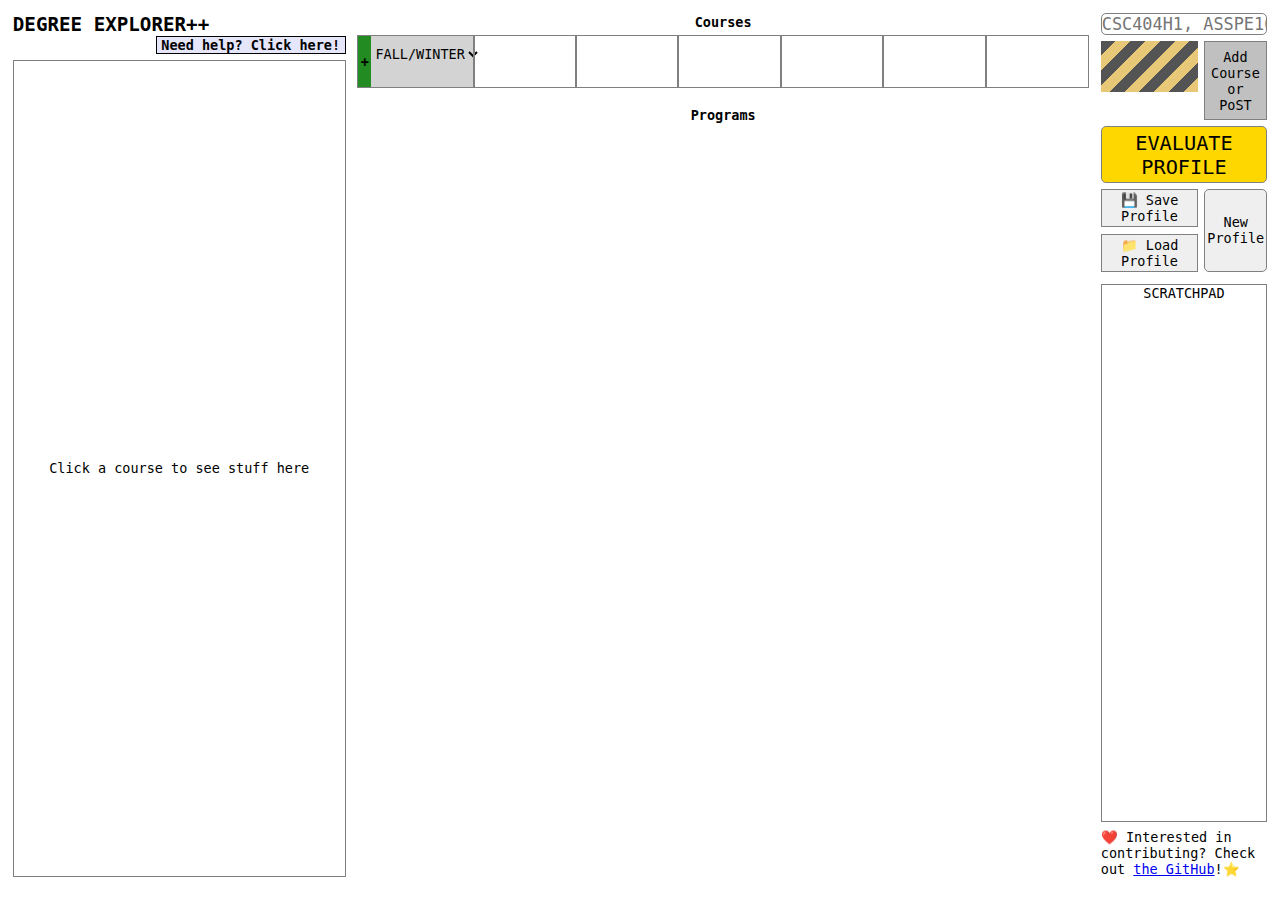
==== index.html @ 31959b98 "Improved help collapsible header styling" ====
<!DOCTYPE html>
<html>
    <head>
        <script type="module" src="src/main.js"></script>
        <style>
            *, *:before, *:after {
                font-size: 1.5vh;
                margin: 0;
                padding: 0;
                border: 0;
                box-sizing: border-box;
                font-family: monospace;
                scrollbar-width: none;
            }
            /* Disable all scrollbars */
            *::-webkit-scrollbar {
                display: none;
            }
            /* Toggle collapsible body */
            #help-checkbox:checked ~ div {
                display: none;
            }
            /* Toggle collapsible header color */
            #help-checkbox:checked ~ label {
                background-color: lavender;
            }
            #help-checkbox ~ label {
                background-color: salmon;
            }
            /* Toggle collapsible header text */
            #help-checkbox:checked ~ label::after {
                content: "Need help? Click here!";
            }
            #help-checkbox ~ label::after {
                content: "Close Help";
            }
        </style>
        <meta charset="UTF-8">
        <title>
            Degree Explorer++
        </title>
    </head>
    
    <body style="padding: 1vw;">
        <div style="height: 96vh; display: flex; flex: 1;">
            <div style="width: 26vw; display: flex; flex-direction: column;">
                <!-- Title -->
                <div>
                    <p style="font-size: 1.5vw; font-weight: bolder;">DEGREE EXPLORER++</p>
                    <input type="checkbox" id="help-checkbox" checked="checked" style="display: none;">
                    <!-- This label is empty because depending on the state of the checkbox, it's content will by dynamically filled with ::after -->
                    <label for="help-checkbox" style="border: 1px solid black; height: 2vh; padding: 0 0.5vh; font-weight: bold; float: right;"></label>
                    <div style="border: 1px solid black; margin: 1vh 0 0 0; padding: 1.5vh 0.5vh 0.5vh 0.5vh;">
                        Lorem ipsum dolor sit amet, consectetur adipiscing elit. Ut nibh est, sollicitudin ut sem ut, consequat pellentesque est. Proin tristique, massa eu vestibulum placerat, sapien felis vehicula purus, sed rutrum metus orci eu metus. Nunc leo nisl, tincidunt in porttitor sit amet, vulputate in turpis. Maecenas ex turpis, gravida ut placerat ut, pulvinar vel risus. Suspendisse dapibus condimentum mi at ullamcorper. Ut consequat nibh sit amet nisl ullamcorper malesuada. Aenean ultrices sit amet massa non suscipit. Nunc porttitor ultrices est, nec efficitur nulla dignissim a. Aliquam erat ipsum, tempor at urna eget, lobortis hendrerit elit. Pellentesque eget scelerisque felis. Integer ac magna id sem imperdiet porta. Interdum et malesuada fames ac ante ipsum primis in faucibus. Ut interdum posuere sagittis. Vivamus quis leo non libero mattis venenatis ut nec diam.
                    </div>
                    
                </div>
                <!-- Spacer -->
                <div style="height: 0.5vw;"></div>
                <!-- Course Info Panel -->
                <!-- If you're wondering why this div and the first one don't need a padding-top: 1px to bring them in line with the table, it's because these elements use a standard border. Due to us using the border-box model on everything, the border is counted as part of the element's height and width. However, the outline on the timetable is explicitly always outside the table, regardless of box-sizing. Hence, the table's 'top' is actually 1px below these divs, but the outline makes it look like it's level with them. -->
                <div is="depp-course-info-panel"></div>
            </div>
            <!-- Spacer -->
            <div style="width: 0.5vw;"></div>
            <!-- Course and Program Schedules -->
            <!-- Why the padding of 1px on the top and bottom? This is because overflow-y adds a strange white border of some sort to the top, bottom, and sides, even though the scrollbars themselves are not visible ¯\_(ツ)_/¯ -->
            <div style="overflow-y: scroll; width: 58vw; padding: 1px 0.5vw;">
                <!-- Course Schedule -->
                <h2 style="text-align: center;">Courses</h2>
                <!-- Spacer -->
                <div style="height: 0.5vw;"></div>
                <!-- Course Schedule -->
                <table is="depp-course-schedule"></table>
                <!-- Spacer -->
                <div style="height: 1.5vw;"></div>
                <!-- Program Schedule -->
                <h2 style="text-align: center;">Programs</h2>
                <div style="height: 0.5vw;"></div>
                <div is="depp-program-schedule"></div>
            </div>
            <!-- Spacer -->
            <div style="width: 0.5vw;"></div>
            <!-- Toolbar -->
            <div style="width: 13vw; display: flex; flex-direction: column;">
                <!-- Panel with course/program search stuff -->
                <div is="depp-profile-controls"></div>
                <!-- Spacer -->
                <div style="height: 0.5vw;"></div>
                <!-- Panel with Save and Load stuff -->
                <div is="depp-profile-serializer"></div>
                <!-- Spacer -->
                <div style="height: 0.5vw;"></div>
                <!-- Scratchpad -->
                <div is="depp-course-scratchpad"></div>
                <!-- Spacer -->
                <div style="height: 0.5vw;"></div>
                <!-- GitHub link -->
                <p>❤️ Interested in contributing? Check out <a href="https://github.com/vedangnaik/degreeexplorerplusplus">the GitHub</a>!⭐</p>
            </div>
        </div>        
    </body>
</html>
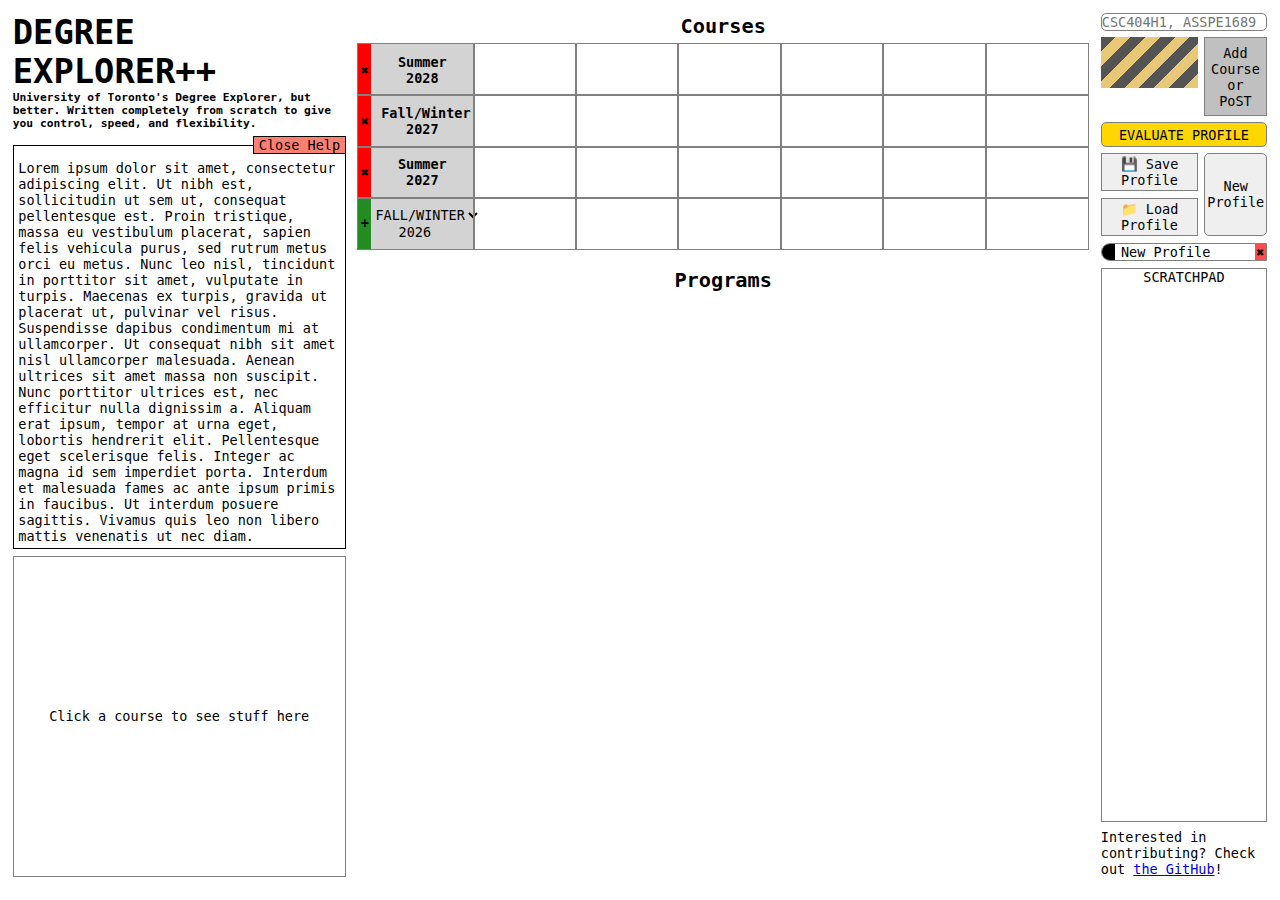
==== commit e0af41ba: "Added back proper relative sizes for header elements" ====
--- a/index.html
+++ b/index.html
@@ -16,6 +16,13 @@
             *::-webkit-scrollbar {
                 display: none;
             }
+            /* Change the header font-weights to be relative to the base font-size of 1.5vh. According to https://www.w3schools.com/cssref/css_default_values.asp, h4 has the global font-size, while the others are relative to it.*/
+            h1 { font-size: 3vh; }
+            h2 { font-size: 2.25vh; }
+            h3 { font-size: 1.75vh; }
+            h4 { font-size: 1.5vh; }
+            h5 { font-size: 1.25vh; }
+            h6 { font-size: 1vh; }
             /* Toggle collapsible body */
             #help-checkbox:checked ~ div {
                 display: none;
@@ -46,10 +53,12 @@
             <div style="width: 26vw; display: flex; flex-direction: column;">
                 <!-- Title -->
                 <div>
-                    <p style="font-size: 1.5vw; font-weight: bolder;">DEGREE EXPLORER++</p>
-                    <input type="checkbox" id="help-checkbox" checked="checked" style="display: none;">
+                    <h1 style="font-size: 3.75vh;">DEGREE EXPLORER++</h1>
+                    <h5>University of Toronto's Degree Explorer, but better. Written completely from scratch to give you control, speed, and flexibility.</h5>
+                    <div style="height: 0.5vw;"></div>
+                    <input type="checkbox" id="help-checkbox" style="display: none;">
                     <!-- This label is empty because depending on the state of the checkbox, it's content will by dynamically filled with ::after -->
-                    <label for="help-checkbox" style="border: 1px solid black; height: 2vh; padding: 0 0.5vh; font-weight: bold; float: right;"></label>
+                    <label for="help-checkbox" style="border: 1px solid black; height: 2vh; padding: 0 0.5vh; float: right;"></label>
                     <div style="border: 1px solid black; margin: 1vh 0 0 0; padding: 1.5vh 0.5vh 0.5vh 0.5vh;">
                         Lorem ipsum dolor sit amet, consectetur adipiscing elit. Ut nibh est, sollicitudin ut sem ut, consequat pellentesque est. Proin tristique, massa eu vestibulum placerat, sapien felis vehicula purus, sed rutrum metus orci eu metus. Nunc leo nisl, tincidunt in porttitor sit amet, vulputate in turpis. Maecenas ex turpis, gravida ut placerat ut, pulvinar vel risus. Suspendisse dapibus condimentum mi at ullamcorper. Ut consequat nibh sit amet nisl ullamcorper malesuada. Aenean ultrices sit amet massa non suscipit. Nunc porttitor ultrices est, nec efficitur nulla dignissim a. Aliquam erat ipsum, tempor at urna eget, lobortis hendrerit elit. Pellentesque eget scelerisque felis. Integer ac magna id sem imperdiet porta. Interdum et malesuada fames ac ante ipsum primis in faucibus. Ut interdum posuere sagittis. Vivamus quis leo non libero mattis venenatis ut nec diam.
                     </div>
@@ -96,7 +105,7 @@
                 <!-- Spacer -->
                 <div style="height: 0.5vw;"></div>
                 <!-- GitHub link -->
-                <p>❤️ Interested in contributing? Check out <a href="https://github.com/vedangnaik/degreeexplorerplusplus">the GitHub</a>!⭐</p>
+                <p>Interested in contributing? Check out <a href="https://github.com/vedangnaik/degreeexplorerplusplus">the GitHub</a>!</p>
             </div>
         </div>        
     </body>
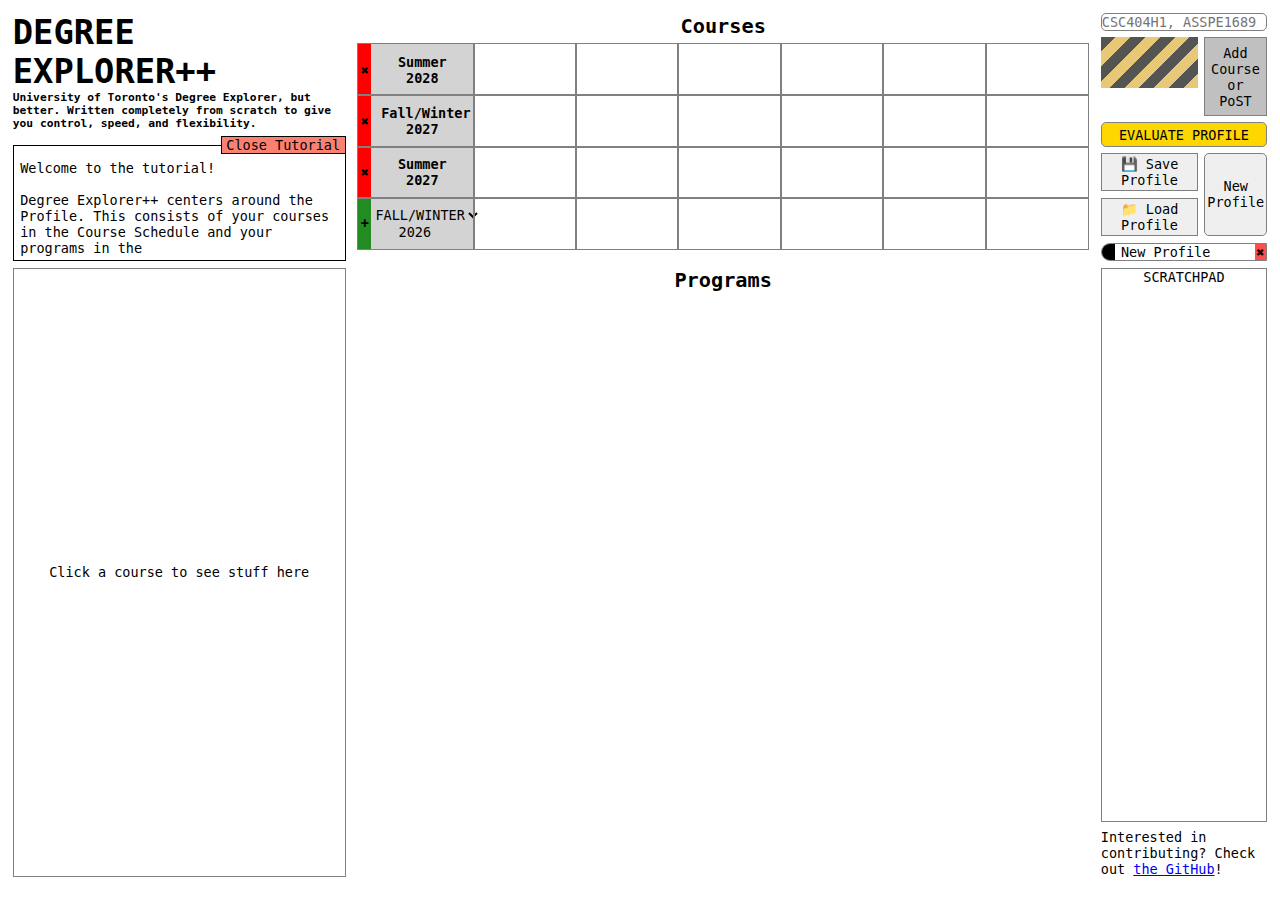
==== commit 19f39c59: "Started writing tutorial" ====
--- a/index.html
+++ b/index.html
@@ -36,10 +36,10 @@
             }
             /* Toggle collapsible header text */
             #help-checkbox:checked ~ label::after {
-                content: "Need help? Click here!";
+                content: "Need help? Read the tutorial here!";
             }
             #help-checkbox ~ label::after {
-                content: "Close Help";
+                content: "Close Tutorial";
             }
         </style>
         <meta charset="UTF-8">
@@ -59,8 +59,9 @@
                     <input type="checkbox" id="help-checkbox" style="display: none;">
                     <!-- This label is empty because depending on the state of the checkbox, it's content will by dynamically filled with ::after -->
                     <label for="help-checkbox" style="border: 1px solid black; height: 2vh; padding: 0 0.5vh; float: right;"></label>
-                    <div style="border: 1px solid black; margin: 1vh 0 0 0; padding: 1.5vh 0.5vh 0.5vh 0.5vh;">
-                        Lorem ipsum dolor sit amet, consectetur adipiscing elit. Ut nibh est, sollicitudin ut sem ut, consequat pellentesque est. Proin tristique, massa eu vestibulum placerat, sapien felis vehicula purus, sed rutrum metus orci eu metus. Nunc leo nisl, tincidunt in porttitor sit amet, vulputate in turpis. Maecenas ex turpis, gravida ut placerat ut, pulvinar vel risus. Suspendisse dapibus condimentum mi at ullamcorper. Ut consequat nibh sit amet nisl ullamcorper malesuada. Aenean ultrices sit amet massa non suscipit. Nunc porttitor ultrices est, nec efficitur nulla dignissim a. Aliquam erat ipsum, tempor at urna eget, lobortis hendrerit elit. Pellentesque eget scelerisque felis. Integer ac magna id sem imperdiet porta. Interdum et malesuada fames ac ante ipsum primis in faucibus. Ut interdum posuere sagittis. Vivamus quis leo non libero mattis venenatis ut nec diam.
+                    <div style="border: 1px solid black; margin: 1vh 0 0 0; padding: 1.5vh 0.5vw 0.5vh 0.5vw; white-space: pre-line;">Welcome to the tutorial!
+                        
+                        Degree Explorer++ centers around the <span>Profile</span>. This consists of your courses in the <span>Course Schedule</span> and your programs in the 
                     </div>
                     
                 </div>
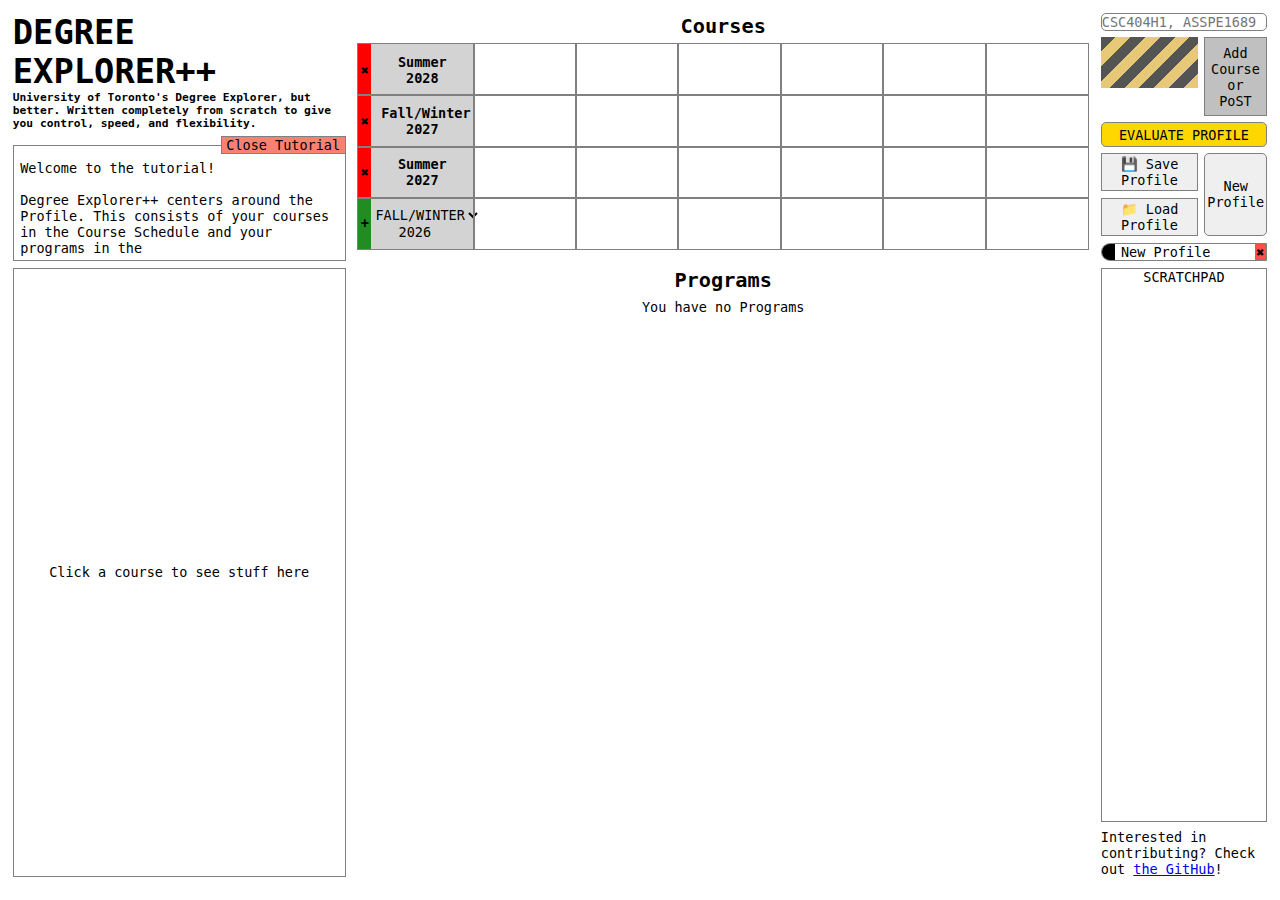
==== commit 5394741e: "Separated out css styles and brought main.js one level lower to make entry point clear" ====
--- a/index.html
+++ b/index.html
@@ -1,47 +1,13 @@
 <!DOCTYPE html>
 <html>
     <head>
-        <script type="module" src="src/main.js"></script>
-        <style>
-            *, *:before, *:after {
-                font-size: 1.5vh;
-                margin: 0;
-                padding: 0;
-                border: 0;
-                box-sizing: border-box;
-                font-family: monospace;
-                scrollbar-width: none;
+        <script type="module" src="index.js"></script>
+        <link rel="stylesheet" href="index.css">
+        <script>
+            function profile_highlight() {
+                document.querySelector("body > div > div:nth-child(3)").style.outline = "2px solid yellow";
             }
-            /* Disable all scrollbars */
-            *::-webkit-scrollbar {
-                display: none;
-            }
-            /* Change the header font-weights to be relative to the base font-size of 1.5vh. According to https://www.w3schools.com/cssref/css_default_values.asp, h4 has the global font-size, while the others are relative to it.*/
-            h1 { font-size: 3vh; }
-            h2 { font-size: 2.25vh; }
-            h3 { font-size: 1.75vh; }
-            h4 { font-size: 1.5vh; }
-            h5 { font-size: 1.25vh; }
-            h6 { font-size: 1vh; }
-            /* Toggle collapsible body */
-            #help-checkbox:checked ~ div {
-                display: none;
-            }
-            /* Toggle collapsible header color */
-            #help-checkbox:checked ~ label {
-                background-color: lavender;
-            }
-            #help-checkbox ~ label {
-                background-color: salmon;
-            }
-            /* Toggle collapsible header text */
-            #help-checkbox:checked ~ label::after {
-                content: "Need help? Read the tutorial here!";
-            }
-            #help-checkbox ~ label::after {
-                content: "Close Tutorial";
-            }
-        </style>
+        </script>
         <meta charset="UTF-8">
         <title>
             Degree Explorer++
@@ -58,10 +24,10 @@
                     <div style="height: 0.5vw;"></div>
                     <input type="checkbox" id="help-checkbox" style="display: none;">
                     <!-- This label is empty because depending on the state of the checkbox, it's content will by dynamically filled with ::after -->
-                    <label for="help-checkbox" style="border: 1px solid black; height: 2vh; padding: 0 0.5vh; float: right;"></label>
-                    <div style="border: 1px solid black; margin: 1vh 0 0 0; padding: 1.5vh 0.5vw 0.5vh 0.5vw; white-space: pre-line;">Welcome to the tutorial!
+                    <label for="help-checkbox" style="border: 1px solid grey; height: 2vh; padding: 0 0.5vh; float: right;"></label>
+                    <div style="border: 1px solid grey; margin: 1vh 0 0 0; padding: 1.5vh 0.5vw 0.5vh 0.5vw; white-space: pre-line;">Welcome to the tutorial!
                         
-                        Degree Explorer++ centers around the <span>Profile</span>. This consists of your courses in the <span>Course Schedule</span> and your programs in the 
+                        Degree Explorer++ centers around the <span onmouseover="profile_highlight()">Profile</span>. This consists of your courses in the <span>Course Schedule</span> and your programs in the 
                     </div>
                     
                 </div>
--- a/index.css
+++ b/index.css
@@ -0,0 +1,42 @@
+*, *:before, *:after {
+    font-size: 1.5vmin;
+    margin: 0;
+    padding: 0;
+    border: 0;
+    box-sizing: border-box;
+    font-family: monospace;
+    scrollbar-width: none;
+}
+
+/* Disable all scrollbars */
+*::-webkit-scrollbar {
+    display: none;
+}
+
+/* Change the header font-weights to be relative to the base font-size of 1.5vh. According to https://www.w3schools.com/cssref/css_default_values.asp, h4 has the global font-size, while the others are relative to it.*/
+h1 { font-size: 3vmin; }
+h2 { font-size: 2.25vmin; }
+h3 { font-size: 1.75vmin; }
+h4 { font-size: 1.5vmin; }
+h5 { font-size: 1.25vmin; }
+h6 { font-size: 1vmin; }
+
+/* Toggle collapsible body */
+#help-checkbox:checked ~ div {
+    display: none;
+}
+/* Toggle collapsible header color */
+#help-checkbox:checked ~ label {
+    background-color: lavender;
+}
+#help-checkbox ~ label {
+    background-color: salmon;
+}
+/* Toggle collapsible header text */
+#help-checkbox:checked ~ label::after {
+    content: "Need help? Read the tutorial here!";
+}
+#help-checkbox ~ label::after {
+    content: "Close Tutorial";
+}
+
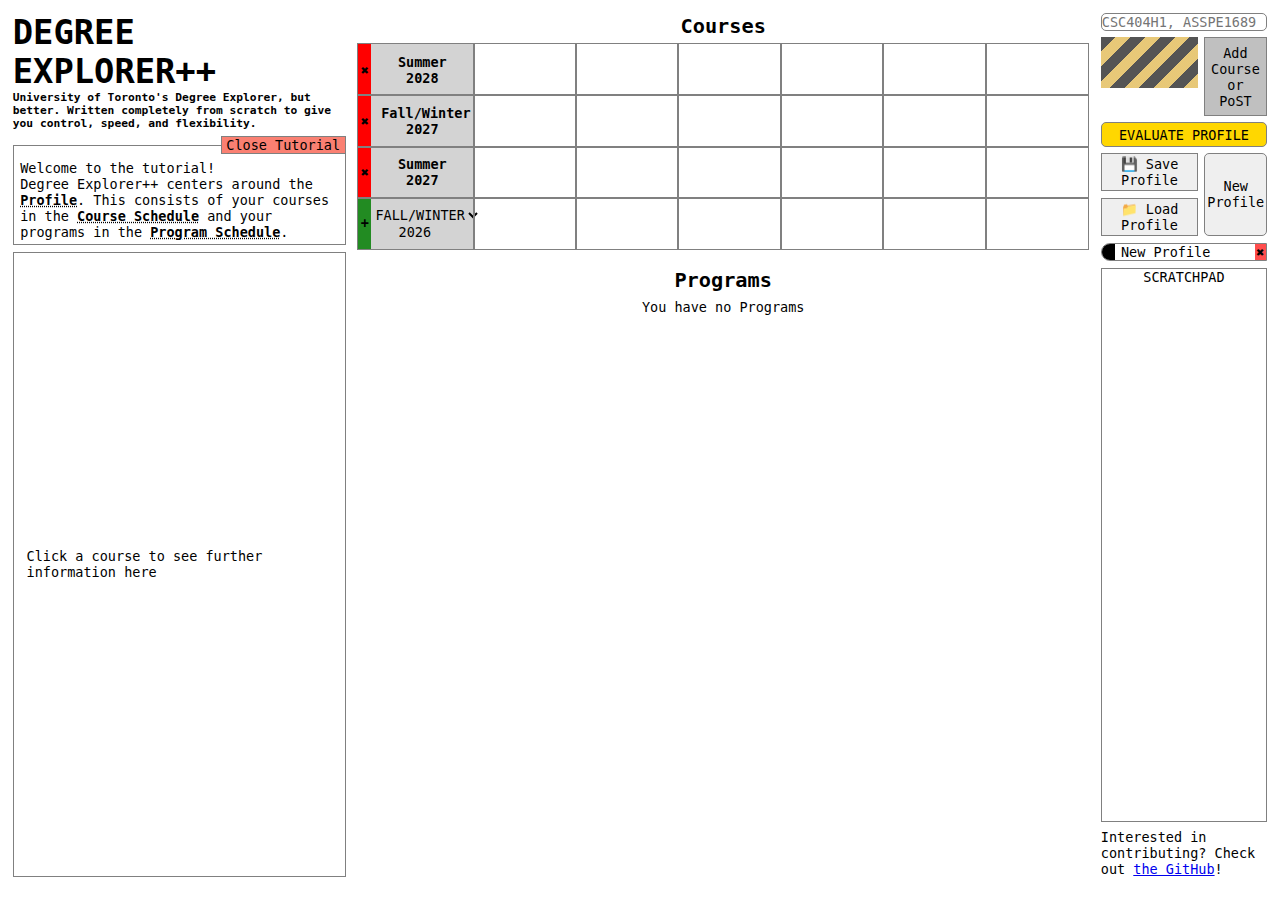
==== commit 6c29f6ec: "Added starter highlighting methods to various parts of DE++" ====
--- a/index.html
+++ b/index.html
@@ -4,9 +4,8 @@
         <script type="module" src="index.js"></script>
         <link rel="stylesheet" href="index.css">
         <script>
-            function profile_highlight() {
-                document.querySelector("body > div > div:nth-child(3)").style.outline = "2px solid yellow";
-            }
+            var a = document.querySelector("body > div > div:nth-child(3)");
+            
         </script>
         <meta charset="UTF-8">
         <title>
@@ -25,11 +24,11 @@
                     <input type="checkbox" id="help-checkbox" style="display: none;">
                     <!-- This label is empty because depending on the state of the checkbox, it's content will by dynamically filled with ::after -->
                     <label for="help-checkbox" style="border: 1px solid grey; height: 2vh; padding: 0 0.5vh; float: right;"></label>
-                    <div style="border: 1px solid grey; margin: 1vh 0 0 0; padding: 1.5vh 0.5vw 0.5vh 0.5vw; white-space: pre-line;">Welcome to the tutorial!
-                        
-                        Degree Explorer++ centers around the <span onmouseover="profile_highlight()">Profile</span>. This consists of your courses in the <span>Course Schedule</span> and your programs in the 
+                    <div style="border: 1px solid grey; margin: 1vh 0 0 0; padding: 1.5vh 0.5vw 0.5vh 0.5vw;">
+                        <p>Welcome to the tutorial!</p>
+                        <p>Degree Explorer++ centers around the <span id="profile-highlight" class="highlight-span">Profile</span>. This consists of your courses in the <span id="cs-highlight" class="highlight-span">Course Schedule</span> and your programs in the <span id="ps-highlight" class="highlight-span">Program Schedule</span>.
+                        </p>
                     </div>
-                    
                 </div>
                 <!-- Spacer -->
                 <div style="height: 0.5vw;"></div>
--- a/index.css
+++ b/index.css
@@ -40,3 +40,7 @@
     content: "Close Tutorial";
 }
 
+.highlight-span {
+    font-weight: bold;
+    text-decoration: underline dotted;
+}
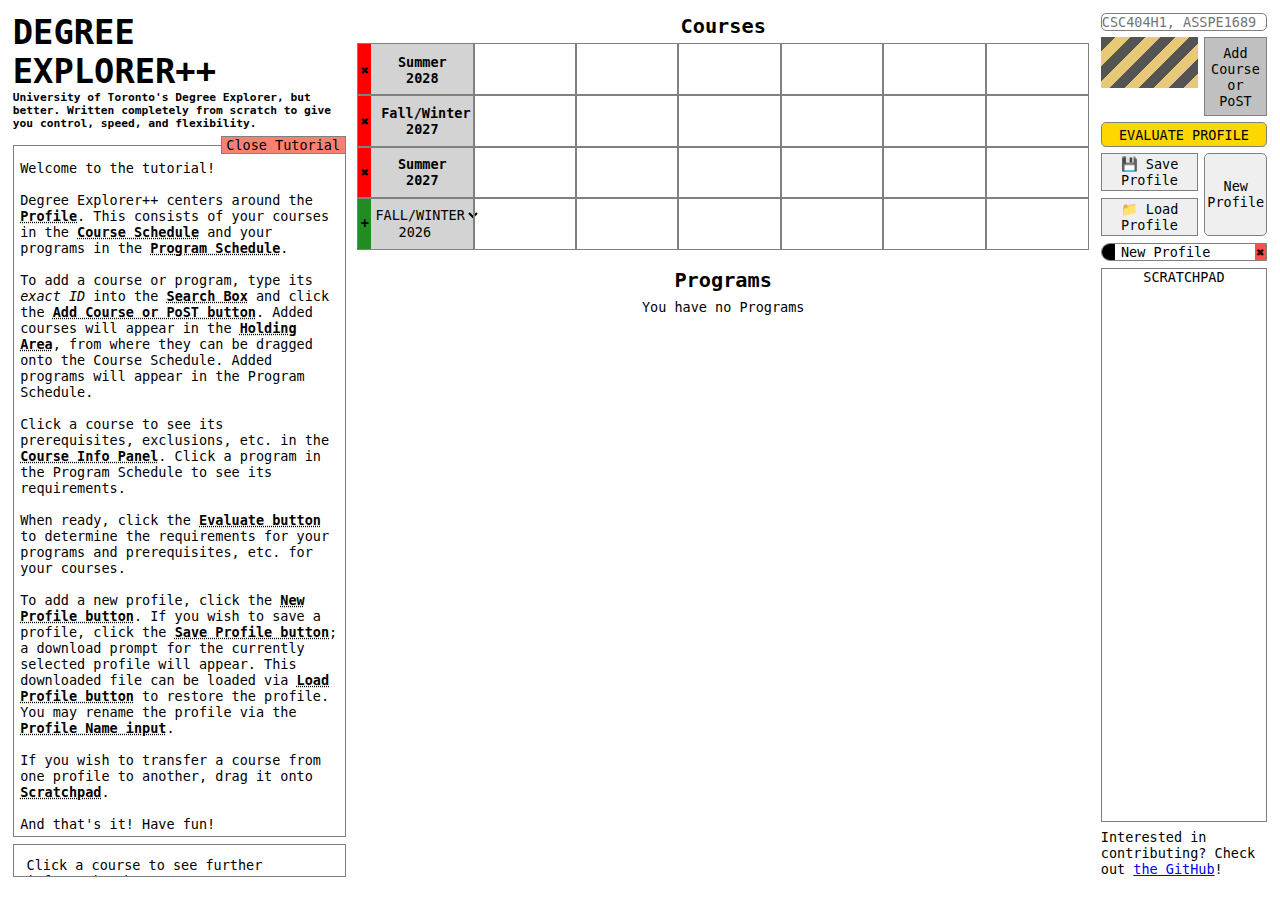
==== commit 7a14ffef: "Finished tutorial v1" ====
--- a/index.html
+++ b/index.html
@@ -25,9 +25,21 @@
                     <!-- This label is empty because depending on the state of the checkbox, it's content will by dynamically filled with ::after -->
                     <label for="help-checkbox" style="border: 1px solid grey; height: 2vh; padding: 0 0.5vh; float: right;"></label>
                     <div style="border: 1px solid grey; margin: 1vh 0 0 0; padding: 1.5vh 0.5vw 0.5vh 0.5vw;">
-                        <p>Welcome to the tutorial!</p>
-                        <p>Degree Explorer++ centers around the <span id="profile-highlight" class="highlight-span">Profile</span>. This consists of your courses in the <span id="cs-highlight" class="highlight-span">Course Schedule</span> and your programs in the <span id="ps-highlight" class="highlight-span">Program Schedule</span>.
-                        </p>
+                        <p>Welcome to the tutorial!</p><br>
+
+                        <p>Degree Explorer++ centers around the <span id="profile-highlight" class="highlight-span">Profile</span>. This consists of your courses in the <span id="cs-highlight" class="highlight-span">Course Schedule</span> and your programs in the <span id="ps-highlight" class="highlight-span">Program Schedule</span>.</p><br>
+                        
+                        <p>To add a course or program, type its <em>exact ID</em> into the <span id="searchbox-highlight" class="highlight-span">Search Box</span> and click the <span id="addbtn-highlight" class="highlight-span">Add Course or PoST button</span>. Added courses will appear in the <span id="holdzone-highlight" class="highlight-span">Holding Area</span>, from where they can be dragged onto the Course Schedule. Added programs will appear in the Program Schedule.</p><br>
+
+                        <p>Click a course to see its prerequisites, exclusions, etc. in the <span id="cip-highlight" class="highlight-span">Course Info Panel</span>. Click a program in the Program Schedule to see its requirements.</p><br>
+
+                        <p>When ready, click the <span id="evaluate-highlight" class="highlight-span">Evaluate button</span> to determine the requirements for your programs and prerequisites, etc. for your courses.</p><br>
+
+                        <p>To add a new profile, click the <span id="newprofile-highlight" class="highlight-span">New Profile button</span>. If you wish to save a profile, click the <span id="save-highlight" class="highlight-span">Save Profile button</span>; a download prompt for the currently selected profile will appear. This downloaded file can be loaded via <span id="load-highlight" class="highlight-span">Load Profile button</span> to restore the profile. You may rename the profile via the <span id="profilename-highlight" class="highlight-span">Profile Name input</span>.</p><br>
+
+                        <p>If you wish to transfer a course from one profile to another, drag it onto <span id="scratchpad-highlight" class="highlight-span">Scratchpad</span>.</p><br>
+
+                        <p>And that's it! Have fun!</p>
                     </div>
                 </div>
                 <!-- Spacer -->
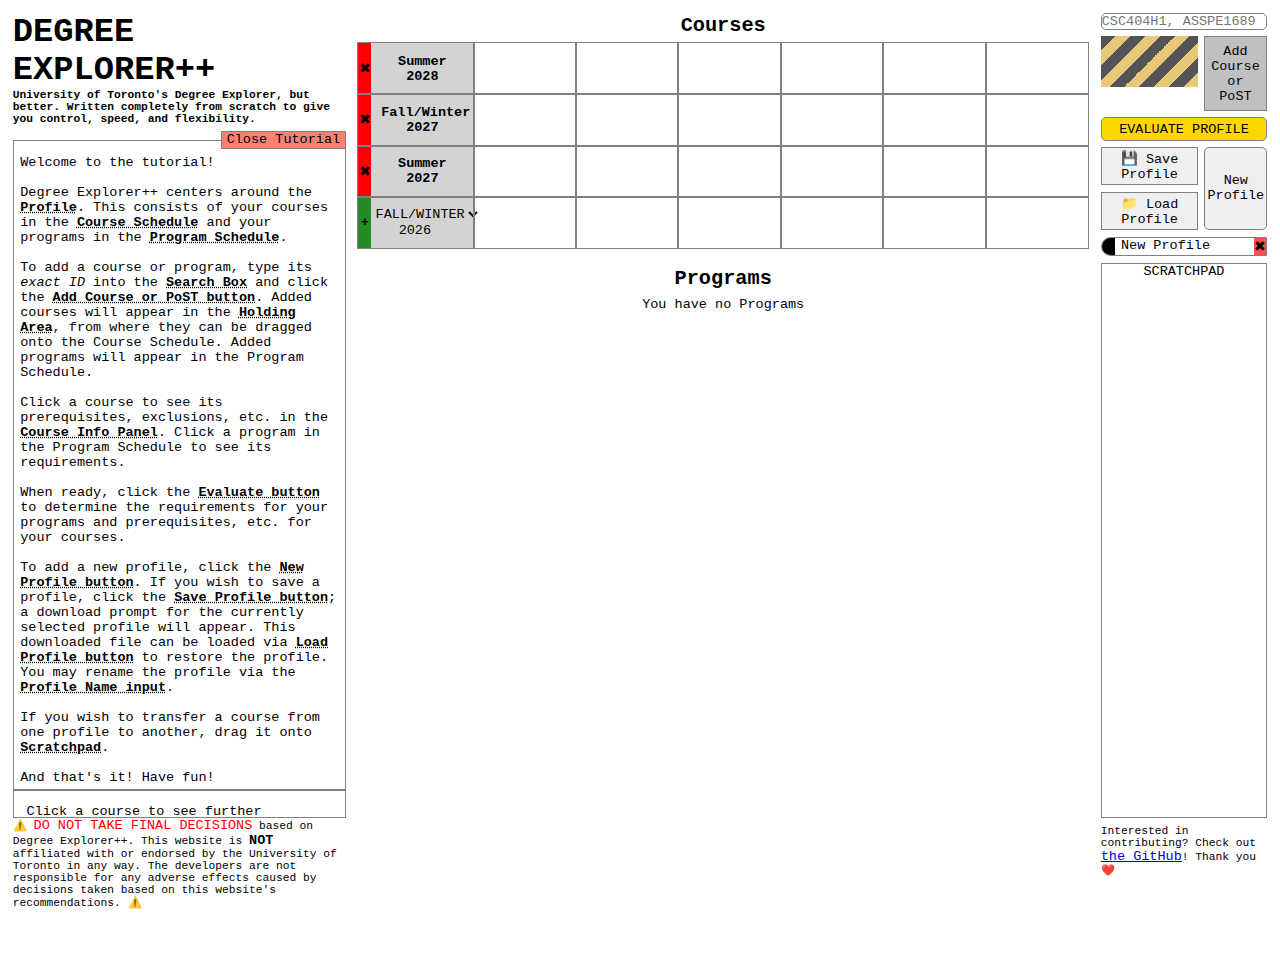
==== commit f11d7bfc: "Added disclaimer to the site" ====
--- a/index.html
+++ b/index.html
@@ -47,6 +47,10 @@
                 <!-- Course Info Panel -->
                 <!-- If you're wondering why this div and the first one don't need a padding-top: 1px to bring them in line with the table, it's because these elements use a standard border. Due to us using the border-box model on everything, the border is counted as part of the element's height and width. However, the outline on the timetable is explicitly always outside the table, regardless of box-sizing. Hence, the table's 'top' is actually 1px below these divs, but the outline makes it look like it's level with them. -->
                 <div is="depp-course-info-panel"></div>
+                <!-- Spacer -->
+                <div style="height: 0.5vw;"></div>
+                <!-- DISCLAIMER -->
+                <p style="font-size: 1.25vmin;">⚠️ <span style="color: red;">DO NOT TAKE FINAL DECISIONS</span> based on Degree Explorer++. This website is <strong>NOT</strong> affiliated with or endorsed by the University of Toronto in any way. The developers are not responsible for any adverse effects caused by decisions taken based on this website's recommendations. ⚠️</p>
             </div>
             <!-- Spacer -->
             <div style="width: 0.5vw;"></div>
@@ -83,7 +87,7 @@
                 <!-- Spacer -->
                 <div style="height: 0.5vw;"></div>
                 <!-- GitHub link -->
-                <p>Interested in contributing? Check out <a href="https://github.com/vedangnaik/degreeexplorerplusplus">the GitHub</a>!</p>
+                <p style="font-size: 1.25vmin;">Interested in contributing? Check out <a href="https://github.com/vedangnaik/degreeexplorerplusplus">the GitHub</a>! Thank you ❤️</p>
             </div>
         </div>        
     </body>
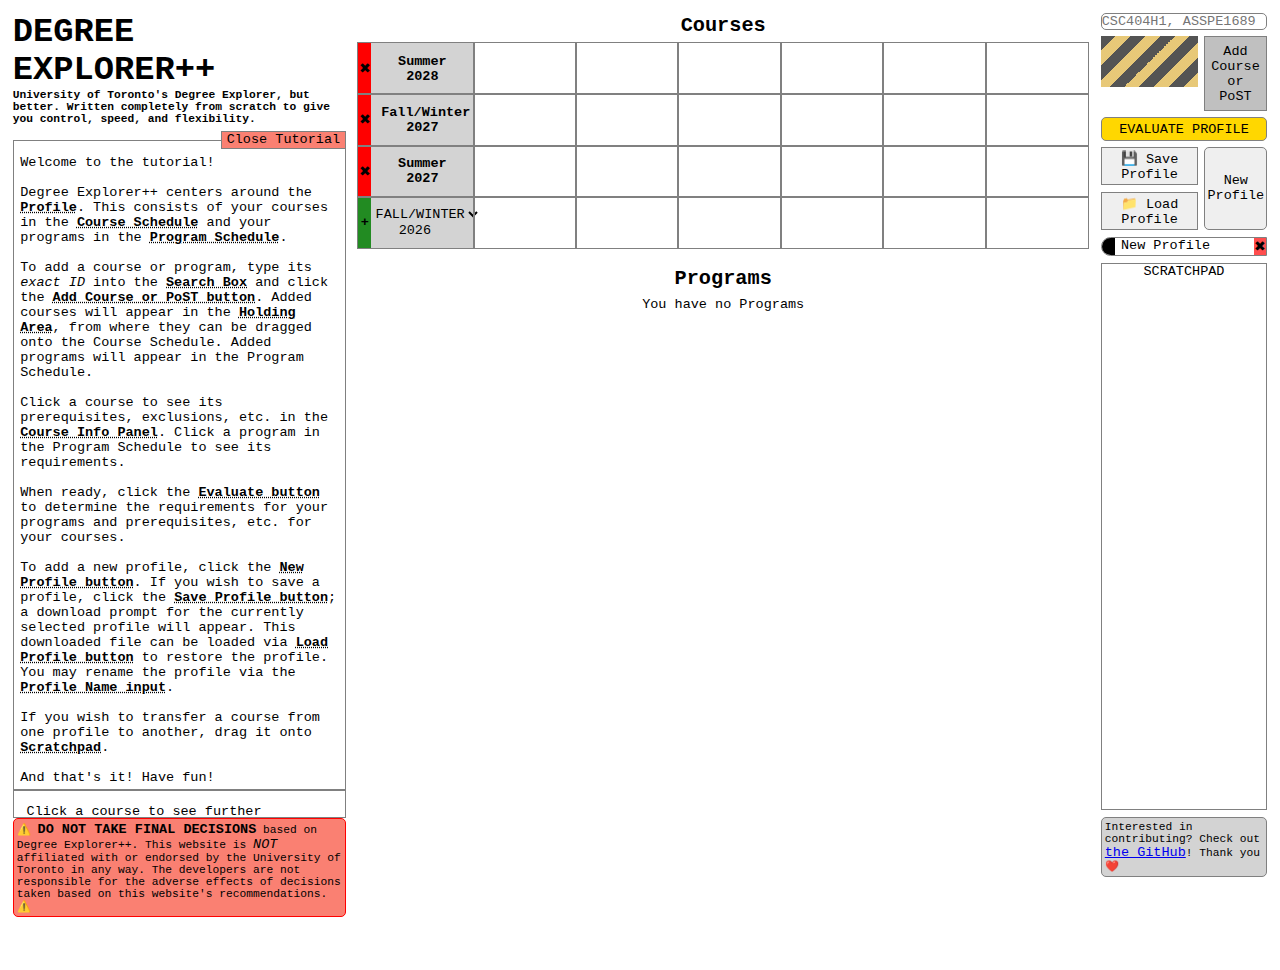
==== commit e22c8b39: "Added styling to disclaimer and contribution" ====
--- a/index.html
+++ b/index.html
@@ -18,7 +18,7 @@
             <div style="width: 26vw; display: flex; flex-direction: column;">
                 <!-- Title -->
                 <div>
-                    <h1 style="font-size: 3.75vh;">DEGREE EXPLORER++</h1>
+                    <h1 style="font-size: 3.75vmin;">DEGREE EXPLORER++</h1>
                     <h5>University of Toronto's Degree Explorer, but better. Written completely from scratch to give you control, speed, and flexibility.</h5>
                     <div style="height: 0.5vw;"></div>
                     <input type="checkbox" id="help-checkbox" style="display: none;">
@@ -50,7 +50,7 @@
                 <!-- Spacer -->
                 <div style="height: 0.5vw;"></div>
                 <!-- DISCLAIMER -->
-                <p style="font-size: 1.25vmin;">⚠️ <span style="color: red;">DO NOT TAKE FINAL DECISIONS</span> based on Degree Explorer++. This website is <strong>NOT</strong> affiliated with or endorsed by the University of Toronto in any way. The developers are not responsible for any adverse effects caused by decisions taken based on this website's recommendations. ⚠️</p>
+                <p style="font-size: 1.25vmin; border: 1px solid red; background-color: salmon; padding: 3px; border-radius: 5px;">⚠️ <strong>DO NOT TAKE FINAL DECISIONS</strong> based on Degree Explorer++. This website is <em>NOT</em> affiliated with or endorsed by the University of Toronto in any way. The developers are not responsible for the adverse effects of decisions taken based on this website's recommendations. ⚠️</p>
             </div>
             <!-- Spacer -->
             <div style="width: 0.5vw;"></div>
@@ -87,7 +87,7 @@
                 <!-- Spacer -->
                 <div style="height: 0.5vw;"></div>
                 <!-- GitHub link -->
-                <p style="font-size: 1.25vmin;">Interested in contributing? Check out <a href="https://github.com/vedangnaik/degreeexplorerplusplus">the GitHub</a>! Thank you ❤️</p>
+                <p style="font-size: 1.25vmin; border: 1px solid grey; background-color: lightgrey; padding: 3px; border-radius: 5px;">Interested in contributing? Check out <a href="https://github.com/vedangnaik/degreeexplorerplusplus">the GitHub</a>! Thank you ❤️</p>
             </div>
         </div>        
     </body>
